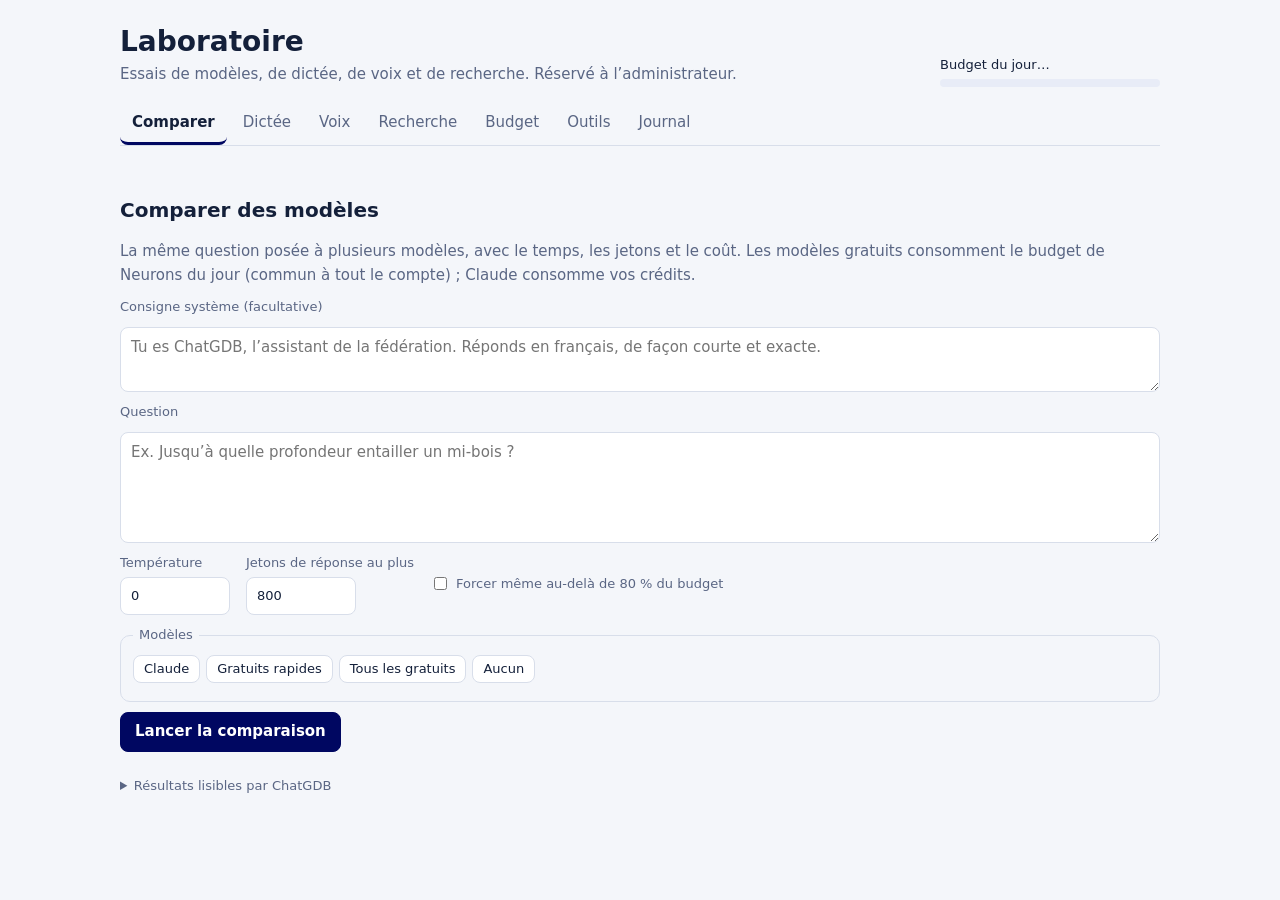
==== laboratoire.html @ 06b1829b "Laboratoire de l'administrateur : comparer des modèles (Claude et gratuits Cloudflare), dictée Whisp" ====
<!doctype html>
<html lang="fr">
<head>
  <meta charset="utf-8">
  <meta name="viewport" content="width=device-width, initial-scale=1, viewport-fit=cover">
  <meta name="robots" content="noindex">
  <meta name="theme-color" content="#000761">
  <title>Laboratoire ChatGDB</title>
  <link rel="icon" type="image/png" href="assets/ChatGDB.png">
  <link rel="stylesheet" href="laboratoire.css?v=1">
</head>
<body>
<header class="haut">
  <div>
    <h1>Laboratoire</h1>
    <p class="mu">Essais de modèles, de dictée, de voix et de recherche. Réservé à l’administrateur.</p>
  </div>
  <div class="budget" id="budget" aria-live="polite">
    <span id="budget-txt">Budget du jour…</span>
    <div class="jauge" role="img" aria-label="Neurons utilisés aujourd’hui"><i id="budget-barre"></i></div>
  </div>
</header>

<nav class="onglets" id="onglets" role="tablist" aria-label="Sections du laboratoire">
  <button role="tab" data-onglet="comparer" aria-selected="true">Comparer</button>
  <button role="tab" data-onglet="dictee" aria-selected="false">Dictée</button>
  <button role="tab" data-onglet="voix" aria-selected="false">Voix</button>
  <button role="tab" data-onglet="recherche" aria-selected="false">Recherche</button>
  <button role="tab" data-onglet="budget" aria-selected="false">Budget</button>
  <button role="tab" data-onglet="outils" aria-selected="false">Outils</button>
  <button role="tab" data-onglet="journal" aria-selected="false">Journal</button>
</nav>

<main>
  <p id="etat" class="etat" role="status"></p>

  <!-- COMPARER -->
  <section id="p-comparer" class="panneau">
    <h2>Comparer des modèles</h2>
    <p class="mu">La même question posée à plusieurs modèles, avec le temps, les jetons et le coût. Les modèles gratuits consomment le budget de Neurons du jour (commun à tout le compte) ; Claude consomme vos crédits.</p>
    <label for="c-systeme">Consigne système (facultative)</label>
    <textarea id="c-systeme" rows="2" placeholder="Tu es ChatGDB, l’assistant de la fédération. Réponds en français, de façon courte et exacte."></textarea>
    <label for="c-q">Question</label>
    <textarea id="c-q" rows="4" placeholder="Ex. Jusqu’à quelle profondeur entailler un mi-bois ?"></textarea>
    <div class="ligne">
      <label>Température <input id="c-temp" type="number" min="0" max="2" step="0.1" value="0"></label>
      <label>Jetons de réponse au plus <input id="c-max" type="number" min="16" max="8000" step="50" value="800"></label>
      <label class="case"><input id="c-force" type="checkbox"> Forcer même au-delà de 80 % du budget</label>
    </div>
    <fieldset>
      <legend>Modèles</legend>
      <div class="raccourcis">
        <button type="button" data-lot="claude">Claude</button>
        <button type="button" data-lot="rapides">Gratuits rapides</button>
        <button type="button" data-lot="tous">Tous les gratuits</button>
        <button type="button" data-lot="aucun">Aucun</button>
      </div>
      <div id="c-modeles" class="modeles"></div>
    </fieldset>
    <div class="ligne"><button type="button" id="c-lancer" class="primaire">Lancer la comparaison</button><span id="c-estim" class="mu"></span></div>
    <div id="c-resultats" class="resultats"></div>
  </section>

  <!-- DICTÉE -->
  <section id="p-dictee" class="panneau" hidden>
    <h2>Dictée vocale</h2>
    <p class="mu">Parlez : l’enregistrement est transcrit par Whisper (Cloudflare) et, en parallèle, par la dictée du navigateur, pour comparer la qualité et la vitesse. L’audio n’est conservé nulle part.</p>
    <div class="ligne">
      <button type="button" id="d-enreg" class="primaire">Enregistrer</button>
      <button type="button" id="d-stop" disabled>Arrêter et transcrire</button>
      <label class="fichier">ou un fichier audio <input id="d-fichier" type="file" accept="audio/*"></label>
      <span id="d-duree" class="mu" aria-live="polite"></span>
    </div>
    <div class="deux">
      <div class="carte"><h3>Whisper (Cloudflare)</h3><p id="d-w-meta" class="mu">—</p><p id="d-w-texte" class="texte"></p></div>
      <div class="carte"><h3>Navigateur</h3><p id="d-n-meta" class="mu">—</p><p id="d-n-texte" class="texte"></p></div>
    </div>
  </section>

  <!-- VOIX -->
  <section id="p-voix" class="panneau" hidden>
    <h2>Lecture à voix haute</h2>
    <p class="mu">MeloTTS (Cloudflare) lit le texte en français. 2 000 caractères au plus par essai.</p>
    <label for="v-texte">Texte</label>
    <textarea id="v-texte" rows="4">Bonjour, je suis ChatGDB, l’assistant de la fédération. Prêt pour un nouveau camp !</textarea>
    <div class="ligne"><button type="button" id="v-lancer" class="primaire">Lire</button><span id="v-meta" class="mu"></span></div>
    <audio id="v-audio" controls hidden></audio>
  </section>

  <!-- RECHERCHE -->
  <section id="p-recherche" class="panneau" hidden>
    <h2>Recherche dans la base de connaissances</h2>
    <p class="mu">Compare la recherche par mots-clés de ChatGDB à la recherche par le sens (bge-m3) et à leur combinaison. L’indexation des fiches (titre, résumé, mots-clés) se fait une fois et reste dans ce navigateur.</p>
    <div class="ligne"><button type="button" id="r-indexer">Indexer les fiches</button><span id="r-etat" class="mu"></span></div>
    <label for="r-q">Question</label>
    <div class="ligne"><input id="r-q" type="search" placeholder="Ex. mon couteau ne coupe plus, que faire ?"><button type="button" id="r-lancer" class="primaire">Chercher</button></div>
    <div class="trois" id="r-resultats"></div>
  </section>

  <!-- BUDGET -->
  <section id="p-budget" class="panneau" hidden>
    <h2>Budget de Neurons</h2>
    <p class="mu">10 000 Neurons par jour pour tout le compte Cloudflare (remise à zéro à 00 h UTC). Au-delà de 80 %, les essais sont refusés sauf demande de forcer.</p>
    <div id="b-etat" class="carte"></div>
    <h3>Coût par million de jetons (Neurons)</h3>
    <div class="tableau"><table><thead><tr><th>Modèle</th><th class="n">Lecture</th><th class="n">Écriture</th></tr></thead><tbody id="b-tarifs"></tbody></table></div>
  </section>

  <!-- OUTILS -->
  <section id="p-outils" class="panneau" hidden>
    <h2>Boîte à outils de développement</h2>
    <p class="mu">Commandes à lancer sur le poste de développement (PowerShell). Elles installent des outils qui économisent des jetons et améliorent le travail de Claude Code.</p>
    <div class="alerte"><b>À lire avant d’installer.</b> Les « skills » du point 3 viennent de dépôts GitHub de particuliers et Claude suit leurs instructions à la lettre : lisez leur contenu (fichier <code>SKILL.md</code>) avant de les installer.</div>
    <div id="o-liste"></div>
  </section>

  <!-- JOURNAL -->
  <section id="p-journal" class="panneau" hidden>
    <h2>Journal des essais</h2>
    <p class="mu">Les 50 derniers essais de ce navigateur (rien n’est envoyé ailleurs).</p>
    <div class="ligne"><button type="button" id="j-export">Copier en JSON</button><button type="button" id="j-vider">Vider</button></div>
    <div id="j-liste"></div>
  </section>

  <details class="machine">
    <summary>Résultats lisibles par ChatGDB</summary>
    <pre id="resultats-json" data-role="machine">{}</pre>
  </details>
</main>

<script src="/ScoutHub/config.js"></script>
<script src="/ScoutHub/common.js"></script>
<script src="laboratoire.js?v=1"></script>
</body>
</html>
---- laboratoire.css ----
:root{--bg:#f4f6fa;--surface:#fff;--fg:#14203a;--mu:#5a6684;--line:#d8deea;--accent:#000761;--accent-fg:#fff;--soft:#e8ecf7;--ok:#176a3b;--warn:#8a5a00;--ko:#a3262b;--ko-bg:#fbe5e6;--code:#eef1f7;
  --corps:system-ui,-apple-system,"Segoe UI",Roboto,sans-serif;--mono:ui-monospace,Menlo,Consolas,monospace}
@media (prefers-color-scheme:dark){:root:not([data-theme="light"]){--bg:#0f1524;--surface:#172033;--fg:#e6ebf6;--mu:#9aa6c2;--line:#2a3550;--accent:#8fa2ff;--accent-fg:#0b1020;--soft:#1e2a47;--ok:#6fd49a;--warn:#e8bd5d;--ko:#f08a8d;--ko-bg:#3a1b1d;--code:#1d2842;color-scheme:dark}}
*{box-sizing:border-box}
body{margin:0;background:var(--bg);color:var(--fg);font:15px/1.55 var(--corps);padding-bottom:64px;
  padding-left:max(16px,env(safe-area-inset-left,0px));padding-right:max(16px,env(safe-area-inset-right,0px))}
.haut,.onglets,main{max-width:1040px;margin:0 auto}
.haut{display:flex;flex-wrap:wrap;gap:12px 24px;justify-content:space-between;align-items:flex-end;padding-top:max(20px,env(safe-area-inset-top,0px))}
h1{margin:0;font-size:28px}h2{margin:0 0 4px;font-size:20px}h3{margin:0 0 6px;font-size:15px}
p{margin:0}.mu{color:var(--mu)}
code{font-family:var(--mono);font-size:.9em;background:var(--code);padding:1px 5px;border-radius:4px}
.budget{min-width:220px;font-size:13px}
.jauge{height:8px;background:var(--soft);border-radius:99px;overflow:hidden;margin-top:4px}
.jauge i{display:block;height:100%;width:0;background:var(--accent);transition:width .3s}
.jauge i.chaud{background:var(--warn)}.jauge i.rouge{background:var(--ko)}
.onglets{display:flex;gap:4px;flex-wrap:wrap;margin-top:16px;border-bottom:1px solid var(--line)}
.onglets button{background:none;border:0;border-bottom:3px solid transparent;color:var(--mu);font:inherit;padding:8px 12px;cursor:pointer}
.onglets button[aria-selected="true"]{color:var(--fg);border-bottom-color:var(--accent);font-weight:600}
main{padding-top:16px;display:grid;gap:14px}
.panneau{display:grid;gap:10px;min-width:0}
.panneau[hidden]{display:none}
label{font-size:13px;color:var(--mu);display:grid;gap:4px}
textarea,input[type=text],input[type=search],input[type=number],select{font:inherit;color:var(--fg);background:var(--surface);border:1px solid var(--line);border-radius:8px;padding:8px 10px;width:100%;min-width:0}
textarea{resize:vertical}
input[type=number]{width:110px}
.ligne{display:flex;flex-wrap:wrap;gap:10px 16px;align-items:center}
.ligne>input[type=search]{flex:1 1 260px}
label.case{display:flex;gap:6px;align-items:center}
label.case input{width:auto}
button{font:inherit;border:1px solid var(--line);background:var(--surface);color:var(--fg);border-radius:8px;padding:7px 14px;cursor:pointer}
button:hover{border-color:var(--accent)}button:disabled{opacity:.5;cursor:default}
button.primaire{background:var(--accent);color:var(--accent-fg);border-color:var(--accent);font-weight:600}
fieldset{border:1px solid var(--line);border-radius:10px;padding:10px 12px;margin:0;min-width:0}
legend{font-size:13px;color:var(--mu);padding:0 6px}
.raccourcis{display:flex;flex-wrap:wrap;gap:6px;margin-bottom:8px}
.raccourcis button{padding:3px 10px;font-size:13px}
.modeles{display:grid;grid-template-columns:repeat(auto-fill,minmax(230px,1fr));gap:4px 12px}
.modeles label{display:flex;gap:6px;align-items:center;color:var(--fg);font-size:14px}
.modeles label small{color:var(--mu);margin-left:auto;white-space:nowrap}
.modeles input{width:auto}
.etat{min-height:1.4em;font-size:14px}.etat.ko{color:var(--ko)}
.resultats{display:grid;grid-template-columns:repeat(auto-fit,minmax(min(100%,300px),1fr));gap:12px}
.carte{background:var(--surface);border:1px solid var(--line);border-radius:10px;padding:12px 14px;min-width:0}
.carte header{display:flex;justify-content:space-between;gap:8px;align-items:baseline;margin-bottom:6px}
.carte .meta{font-size:12px;color:var(--mu);margin-top:8px}
.carte.erreur{border-color:var(--ko)}
.texte{white-space:pre-wrap;overflow-wrap:anywhere}
.raison{font-size:13px;color:var(--mu);margin-top:6px}
.deux{display:grid;grid-template-columns:repeat(auto-fit,minmax(min(100%,300px),1fr));gap:12px}
.trois{display:grid;grid-template-columns:repeat(auto-fit,minmax(min(100%,300px),1fr));gap:12px}
.trois ol{margin:0;padding-left:20px;display:grid;gap:6px}
.trois small{color:var(--mu)}
.tableau{overflow-x:auto;border:1px solid var(--line);border-radius:10px;background:var(--surface)}
table{border-collapse:collapse;width:100%;min-width:420px;font-size:14px}
th,td{padding:7px 10px;border-bottom:1px solid var(--line);text-align:left}
th{font-size:12px;color:var(--mu);text-transform:uppercase;letter-spacing:.04em}
td.n,th.n{text-align:right;font-variant-numeric:tabular-nums}
tr:last-child td{border-bottom:0}
.alerte{background:var(--ko-bg);border:1px solid var(--ko);border-radius:10px;padding:10px 14px}
.outil{background:var(--surface);border:1px solid var(--line);border-radius:10px;padding:12px 14px;margin-top:10px}
.outil pre{margin:6px 0;white-space:pre-wrap;overflow-wrap:anywhere;font:13px var(--mono);background:var(--code);border-radius:8px;padding:8px 10px}
.outil .ligne{gap:8px}
.entree-journal{border-bottom:1px solid var(--line);padding:8px 0}
.entree-journal small{color:var(--mu)}
.machine{font-size:13px;color:var(--mu)}
.machine pre{max-height:240px;overflow:auto;font:12px var(--mono);background:var(--code);border-radius:8px;padding:8px}
.fichier{display:flex;gap:6px;align-items:center}
@media (max-width:520px){h1{font-size:24px}}
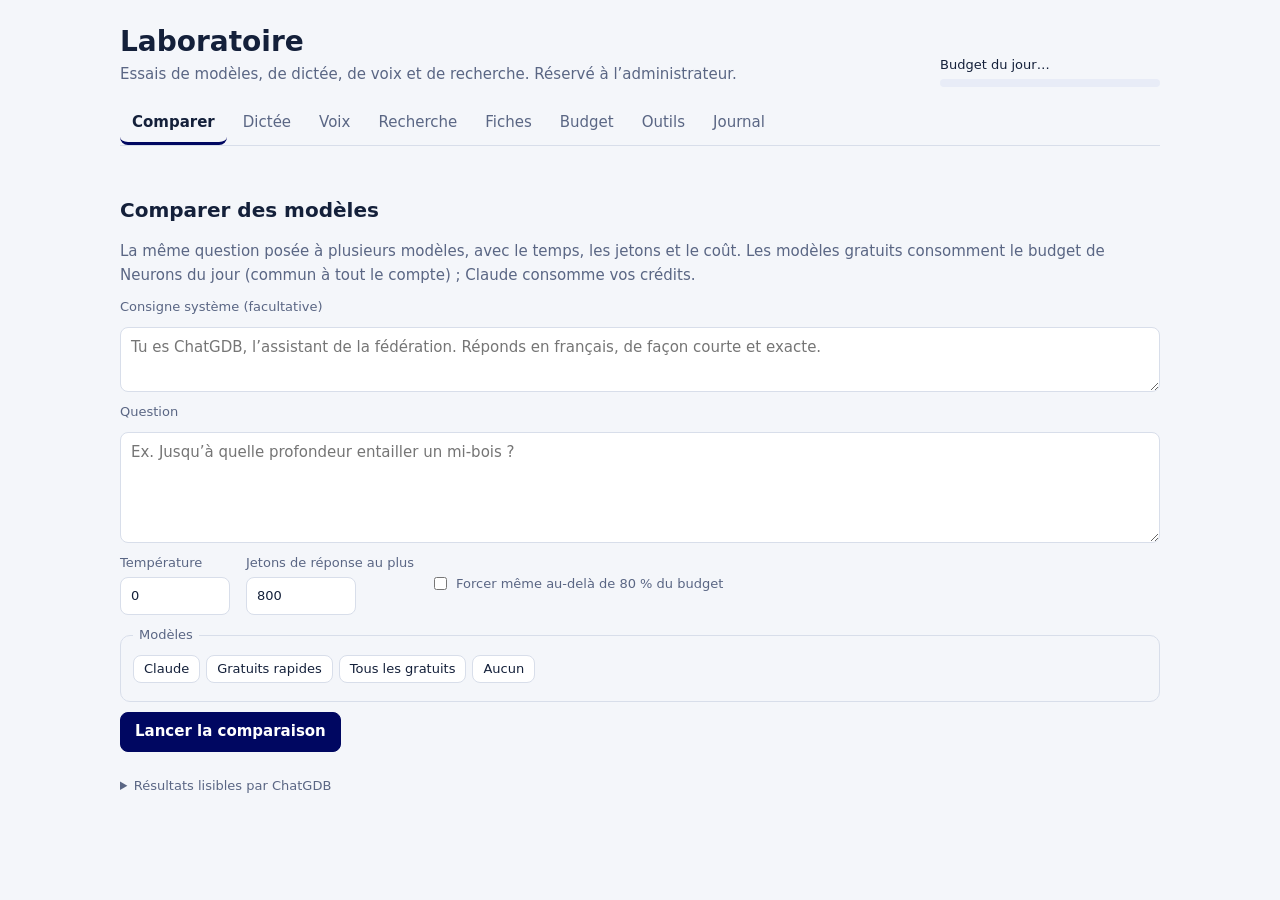
==== commit f5e6789e: "ChatGDB : brouillons de fiches proposés par l'IA (outil proposer_fiche, validation dans le Laboratoi" ====
--- a/laboratoire.html
+++ b/laboratoire.html
@@ -26,6 +26,7 @@
   <button role="tab" data-onglet="dictee" aria-selected="false">Dictée</button>
   <button role="tab" data-onglet="voix" aria-selected="false">Voix</button>
   <button role="tab" data-onglet="recherche" aria-selected="false">Recherche</button>
+  <button role="tab" data-onglet="fiches" aria-selected="false">Fiches</button>
   <button role="tab" data-onglet="budget" aria-selected="false">Budget</button>
   <button role="tab" data-onglet="outils" aria-selected="false">Outils</button>
   <button role="tab" data-onglet="journal" aria-selected="false">Journal</button>
@@ -97,6 +98,14 @@
     <div class="trois" id="r-resultats"></div>
   </section>
 
+  <!-- FICHES -->
+  <section id="p-fiches" class="panneau" hidden>
+    <h2>Brouillons de fiches</h2>
+    <p class="mu">Fiches proposées par ChatGDB au fil des conversations. Elles sont enregistrées sur une branche séparée (« brouillons ») du dépôt ChatGDB : rien n’est publié tant que vous ne les validez pas. Valider les ajoute à la base de connaissances (publication dans quelques minutes) ; refuser les supprime.</p>
+    <div class="ligne"><button type="button" id="f-actualiser">Actualiser</button><span id="f-etat" class="mu"></span></div>
+    <div id="f-liste" class="resultats"></div>
+  </section>
+
   <!-- BUDGET -->
   <section id="p-budget" class="panneau" hidden>
     <h2>Budget de Neurons</h2>
@@ -130,6 +139,7 @@
 
 <script src="/ScoutHub/config.js"></script>
 <script src="/ScoutHub/common.js"></script>
-<script src="laboratoire.js?v=1"></script>
+<script src="laboratoire.js?v=3"></script>
+<script src="panneau.js" data-contexte="laboratoire"></script>
 </body>
 </html>
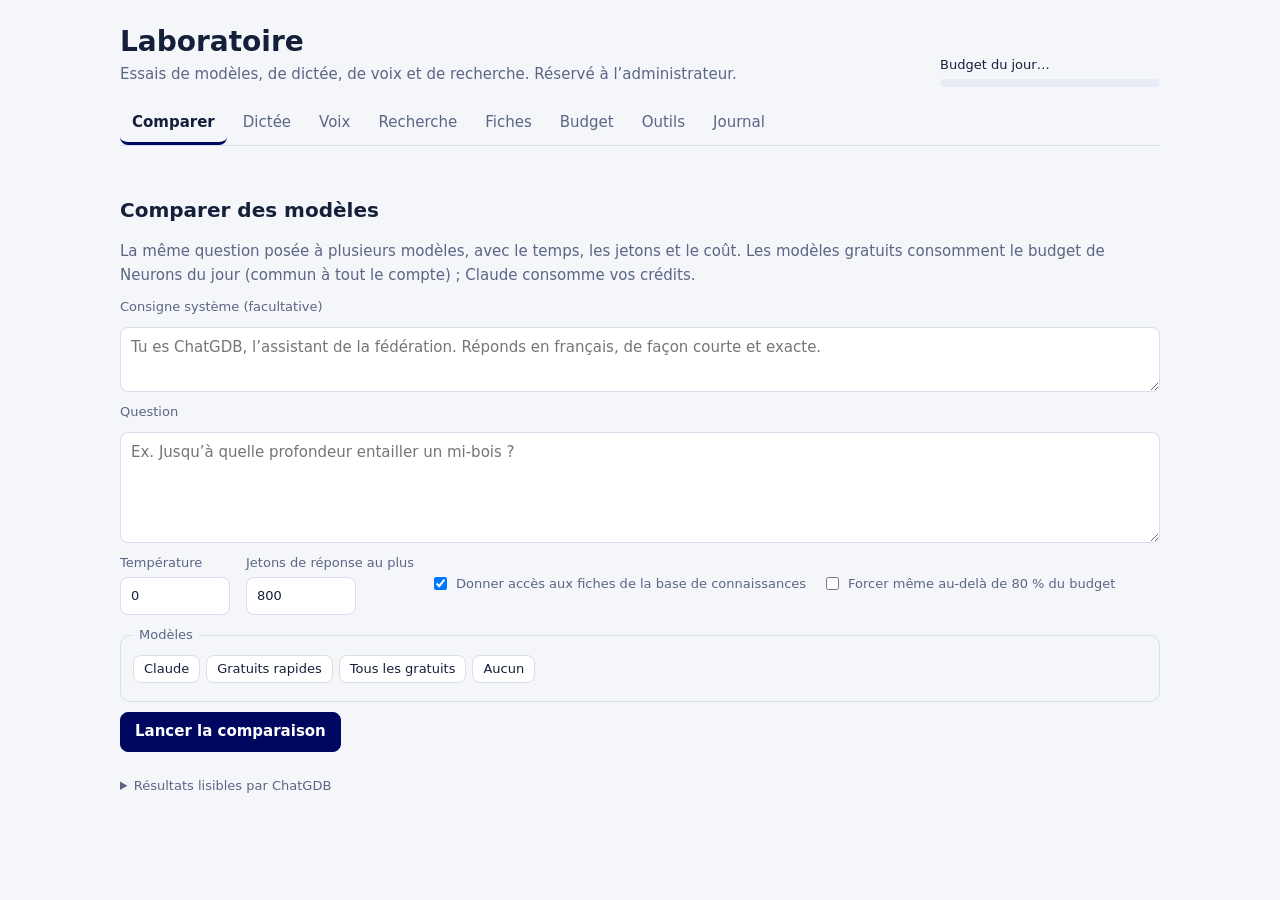
==== commit 1f920244: "Laboratoire : fiches de la base fournies à tous les modèles pendant la comparaison, dictée en direct" ====
--- a/laboratoire.html
+++ b/laboratoire.html
@@ -46,6 +46,7 @@
     <div class="ligne">
       <label>Température <input id="c-temp" type="number" min="0" max="2" step="0.1" value="0"></label>
       <label>Jetons de réponse au plus <input id="c-max" type="number" min="16" max="8000" step="50" value="800"></label>
+      <label class="case"><input id="c-fiches" type="checkbox" checked> Donner accès aux fiches de la base de connaissances</label>
       <label class="case"><input id="c-force" type="checkbox"> Forcer même au-delà de 80 % du budget</label>
     </div>
     <fieldset>
@@ -64,17 +65,18 @@
 
   <!-- DICTÉE -->
   <section id="p-dictee" class="panneau" hidden>
-    <h2>Dictée vocale</h2>
-    <p class="mu">Parlez : l’enregistrement est transcrit par Whisper (Cloudflare) et, en parallèle, par la dictée du navigateur, pour comparer la qualité et la vitesse. L’audio n’est conservé nulle part.</p>
+    <h2>Dictée vocale en direct</h2>
+    <p class="mu">Appuyez une seule fois sur « Démarrer » et parlez : le texte s’écrit au fil de la parole, phrase après phrase (Whisper, Cloudflare), sans rien envoyer ni valider. La dictée du navigateur tourne en parallèle pour comparer le délai et la qualité. L’audio n’est conservé nulle part.</p>
     <div class="ligne">
-      <button type="button" id="d-enreg" class="primaire">Enregistrer</button>
-      <button type="button" id="d-stop" disabled>Arrêter et transcrire</button>
+      <button type="button" id="d-enreg" class="primaire">Démarrer la dictée</button>
+      <button type="button" id="d-stop" disabled>Arrêter</button>
+      <button type="button" id="d-copier">Copier le texte</button>
       <label class="fichier">ou un fichier audio <input id="d-fichier" type="file" accept="audio/*"></label>
       <span id="d-duree" class="mu" aria-live="polite"></span>
     </div>
     <div class="deux">
-      <div class="carte"><h3>Whisper (Cloudflare)</h3><p id="d-w-meta" class="mu">—</p><p id="d-w-texte" class="texte"></p></div>
-      <div class="carte"><h3>Navigateur</h3><p id="d-n-meta" class="mu">—</p><p id="d-n-texte" class="texte"></p></div>
+      <div class="carte"><h3>Whisper (Cloudflare)</h3><p id="d-w-meta" class="mu">—</p><p id="d-w-texte" class="texte" aria-live="polite"></p></div>
+      <div class="carte"><h3>Navigateur</h3><p id="d-n-meta" class="mu">—</p><p id="d-n-texte" class="texte" aria-live="polite"></p></div>
     </div>
   </section>
 
@@ -139,7 +141,7 @@
 
 <script src="/ScoutHub/config.js"></script>
 <script src="/ScoutHub/common.js"></script>
-<script src="laboratoire.js?v=3"></script>
+<script src="laboratoire.js?v=4"></script>
 <script src="panneau.js" data-contexte="laboratoire"></script>
 </body>
 </html>
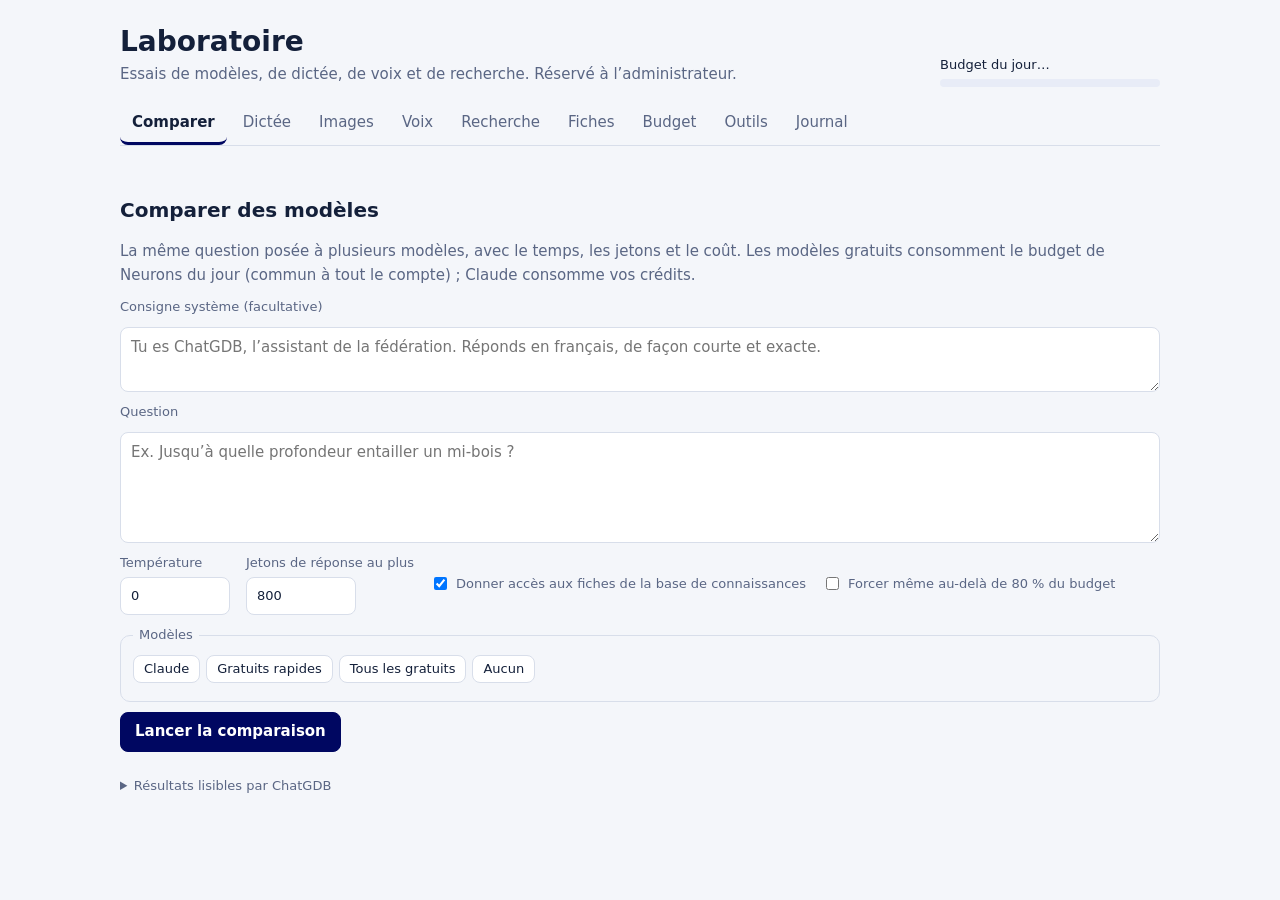
==== commit f9955b37: "ChatGDB : dictée vocale fiable (Whisper, écoute continue), génération d'images dans le laboratoire, " ====
--- a/laboratoire.html
+++ b/laboratoire.html
@@ -24,6 +24,7 @@
 <nav class="onglets" id="onglets" role="tablist" aria-label="Sections du laboratoire">
   <button role="tab" data-onglet="comparer" aria-selected="true">Comparer</button>
   <button role="tab" data-onglet="dictee" aria-selected="false">Dictée</button>
+  <button role="tab" data-onglet="images" aria-selected="false">Images</button>
   <button role="tab" data-onglet="voix" aria-selected="false">Voix</button>
   <button role="tab" data-onglet="recherche" aria-selected="false">Recherche</button>
   <button role="tab" data-onglet="fiches" aria-selected="false">Fiches</button>
@@ -78,6 +79,23 @@
       <div class="carte"><h3>Whisper (Cloudflare)</h3><p id="d-w-meta" class="mu">—</p><p id="d-w-texte" class="texte" aria-live="polite"></p></div>
       <div class="carte"><h3>Navigateur</h3><p id="d-n-meta" class="mu">—</p><p id="d-n-texte" class="texte" aria-live="polite"></p></div>
     </div>
+  </section>
+
+  <!-- IMAGES -->
+  <section id="p-images" class="panneau" hidden>
+    <h2>Génération d’images</h2>
+    <p class="mu">Claude ne génère pas d’images : il les lit et les décrit. Ces modèles de Cloudflare (Workers AI) en créent à partir d’une description. Décrivez la scène (l’anglais donne souvent de meilleurs résultats), cochez un ou plusieurs modèles pour les comparer côte à côte. Le coût en Neurons est une estimation d’après les tarifs publics.</p>
+    <label class="champ">Description<textarea id="i-prompt" rows="3" maxlength="2000" placeholder="Ex. : a scout camp at dusk, wooden tripod gateway, warm campfire, deep navy sky, elegant flat illustration"></textarea></label>
+    <label class="champ">À éviter (certains modèles)<input id="i-neg" type="text" maxlength="500" placeholder="Ex. : texte, déformé, flou"></label>
+    <div class="ligne">
+      <label>Format <select id="i-format"><option value="1024x1024">Carré 1024 × 1024</option><option value="1024x768" selected>Paysage 4:3 1024 × 768</option><option value="1280x720">Paysage 16:9 1280 × 720</option><option value="768x1024">Portrait 3:4 768 × 1024</option><option value="720x1280">Portrait 9:16 720 × 1280</option><option value="512x512">Petit 512 × 512 (économique)</option></select></label>
+      <label>Pas <input id="i-pas" type="number" min="1" max="50" placeholder="auto" style="width:5em"></label>
+      <label>Graine <input id="i-seed" type="number" min="0" placeholder="aléatoire" style="width:8em"></label>
+      <label class="coche"><input id="i-confirmer" type="checkbox"> Confirmer le coût (images chères)</label>
+    </div>
+    <fieldset><legend>Modèles à essayer</legend><div id="i-modeles" class="liste-modeles"></div></fieldset>
+    <div class="ligne"><button type="button" id="i-lancer" class="primaire">Générer</button><span id="i-estim" class="mu"></span></div>
+    <div id="i-resultats" class="resultats images"></div>
   </section>
 
   <!-- VOIX -->
@@ -141,7 +159,8 @@
 
 <script src="/ScoutHub/config.js"></script>
 <script src="/ScoutHub/common.js"></script>
-<script src="laboratoire.js?v=4"></script>
+<script src="dictee.js?v=202611191800"></script>
+<script src="laboratoire.js?v=5"></script>
 <script src="panneau.js" data-contexte="laboratoire"></script>
 </body>
 </html>
--- a/laboratoire.css
+++ b/laboratoire.css
@@ -66,3 +66,9 @@
 .machine pre{max-height:240px;overflow:auto;font:12px var(--mono);background:var(--code);border-radius:8px;padding:8px}
 .fichier{display:flex;gap:6px;align-items:center}
 @media (max-width:520px){h1{font-size:24px}}
+
+/* images */
+.resultats.images{display:grid;grid-template-columns:repeat(auto-fill,minmax(280px,1fr));gap:14px;align-items:start}
+.resultats.images .carte{display:grid;gap:8px;min-width:0}.resultats.images img{display:block;width:100%;height:auto;border-radius:10px;background:#eceef7}
+.resultats.images .btn{justify-self:start;text-decoration:none}.liste-modeles{display:grid;gap:6px}.liste-modeles label{display:flex;gap:8px;align-items:baseline;flex-wrap:wrap}
+.champ{display:grid;gap:4px;margin:8px 0;font-weight:600}.champ textarea,.champ input{font:inherit;font-weight:400;padding:8px 10px;border:1px solid #c9cde0;border-radius:10px;width:100%;box-sizing:border-box}
